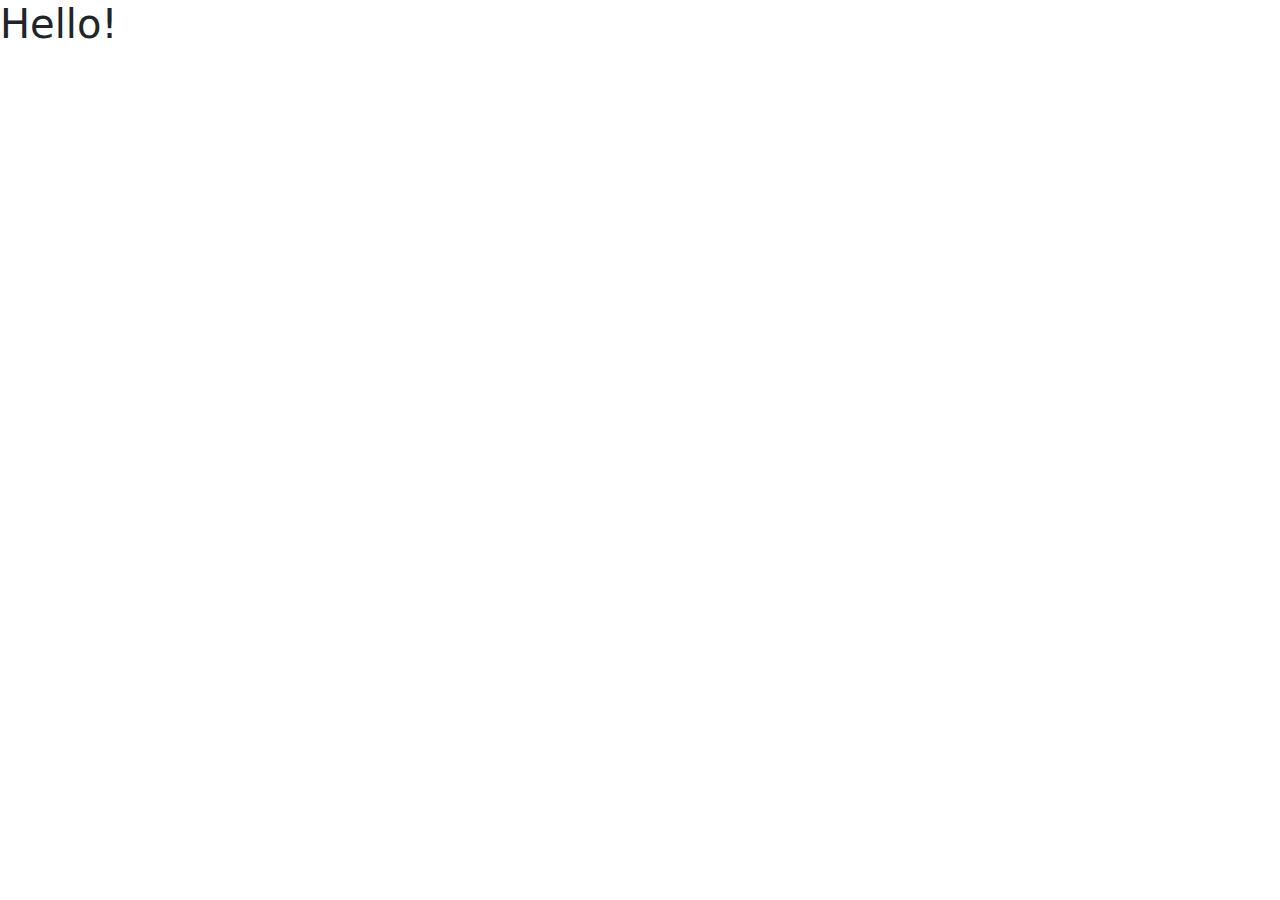
==== module3-solution/index.html @ c60fa70e "Added bootstrap 5 and jquery 3. Ready to start coding." ====
<!DOCTYPE html>
<htm lang="en">
	<head>
		<meta charset="utf-8">
		<meta name="viewport" content="width=device-width, initial-scale=1">
		<title>My First Web Page</title>
		<link rel="stylesheet" href="css/bootstrap.min.css">
		<link rel="stylesheet" href="css/styles.css">
	</head>
	<body>
		<h1>Hello!</h1>
		<script type="text/javascript" src="js/bootstrap.min.js"></script>
		<script type="text/javascript" src="js/script.js"></script>
		<script type="text/javascript" src="https://code.jquery.com/jquery-3.6.0.js" integrity="sha256-H+K7U5CnXl1h5ywQfKtSj8PCmoN9aaq30gDh27Xc0jk=" crossorigin="anonymous"></script>
	</body>
</html>
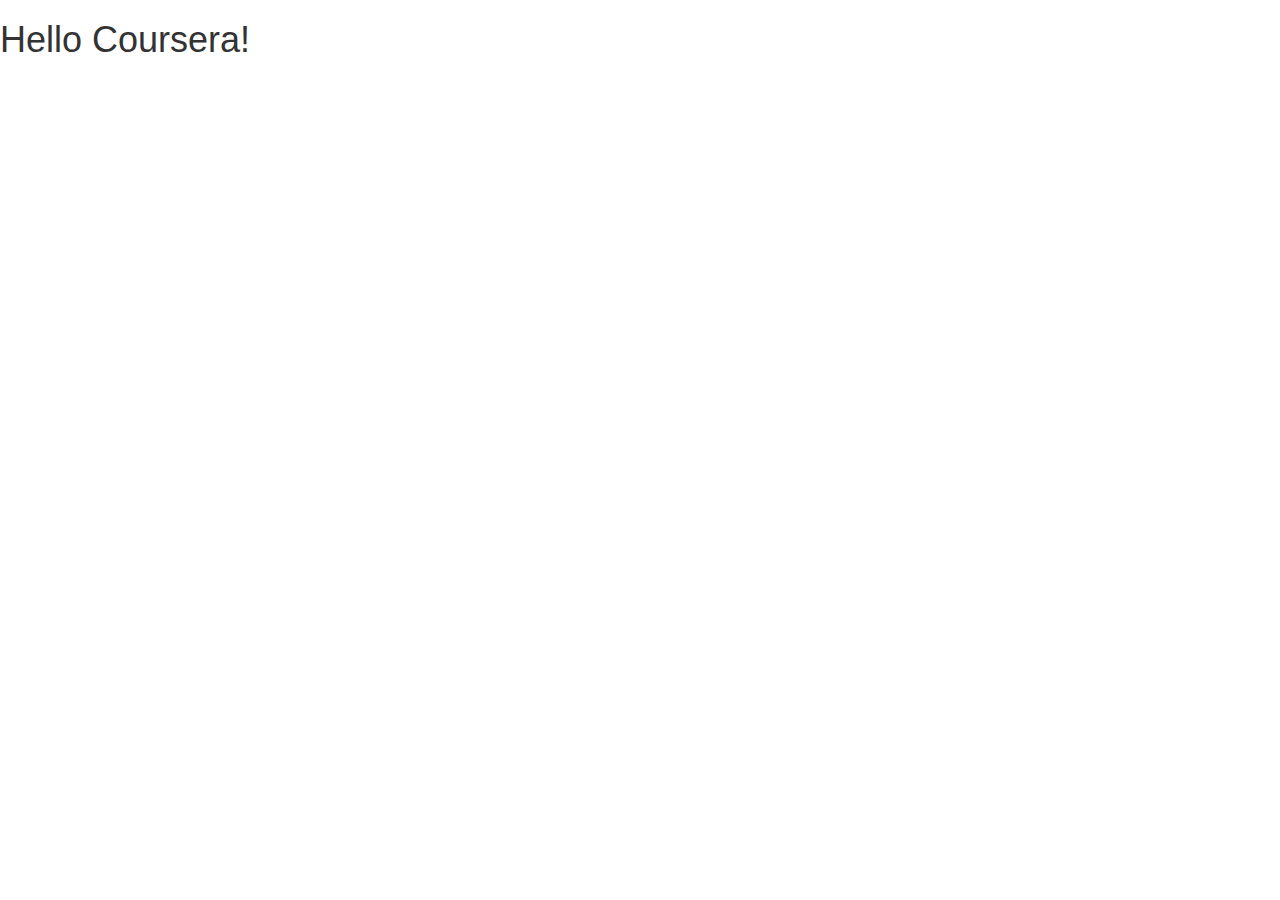
==== commit 4708e909: "Using Yakov preset" ====
--- a/module3-solution/index.html
+++ b/module3-solution/index.html
@@ -1,16 +1,28 @@
-<!DOCTYPE html>
-<htm lang="en">
-	<head>
-		<meta charset="utf-8">
-		<meta name="viewport" content="width=device-width, initial-scale=1">
-		<title>My First Web Page</title>
-		<link rel="stylesheet" href="css/bootstrap.min.css">
-		<link rel="stylesheet" href="css/styles.css">
-	</head>
-	<body>
-		<h1>Hello!</h1>
-		<script type="text/javascript" src="js/bootstrap.min.js"></script>
-		<script type="text/javascript" src="js/script.js"></script>
-		<script type="text/javascript" src="https://code.jquery.com/jquery-3.6.0.js" integrity="sha256-H+K7U5CnXl1h5ywQfKtSj8PCmoN9aaq30gDh27Xc0jk=" crossorigin="anonymous"></script>
-	</body>
-</html>+<!doctype html>
+<html lang="en">
+  <head>
+    <meta charset="utf-8">
+    <meta http-equiv="X-UA-Compatible" content="IE=edge">
+    <meta name="viewport" content="width=device-width, initial-scale=1">
+
+    <!-- HTML5 shim and Respond.js for IE8 support of HTML5 elements and media queries -->
+    <!-- WARNING: Respond.js doesn't work if you view the page via file:// -->
+    <!--[if lt IE 9]>
+      <script src="https://oss.maxcdn.com/html5shiv/3.7.2/html5shiv.min.js"></script>
+      <script src="https://oss.maxcdn.com/respond/1.4.2/respond.min.js"></script>
+    <![endif]-->
+
+    <title>Bootstrap Starter Page</title>
+    <link rel="stylesheet" href="css/bootstrap.min.css">
+    <link rel="stylesheet" href="css/styles.css">
+  </head>
+<body>
+
+  <h1>Hello Coursera!</h1>
+
+  <!-- jQuery (Bootstrap JS plugins depend on it) -->
+  <script src="js/jquery-1.11.3.min.js"></script>
+  <script src="js/bootstrap.min.js"></script>
+  <script src="js/script.js"></script>
+</body>
+</html>
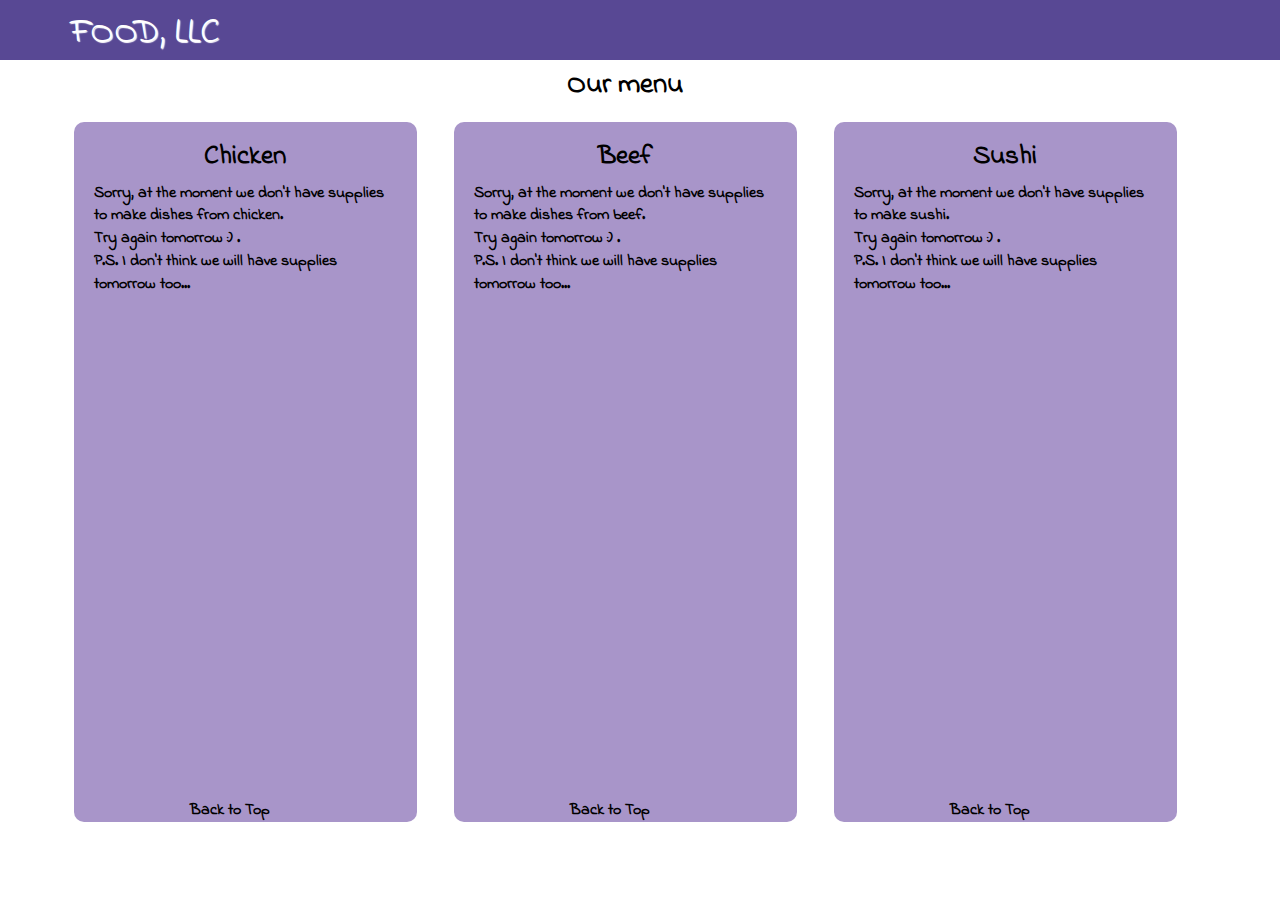
==== commit 1309c81b: "Completed module 3 assignment. Not perfect, needs some fixes." ====
--- a/module3-solution/index.html
+++ b/module3-solution/index.html
@@ -2,23 +2,77 @@
 <html lang="en">
   <head>
     <meta charset="utf-8">
-    <meta http-equiv="X-UA-Compatible" content="IE=edge">
     <meta name="viewport" content="width=device-width, initial-scale=1">
-
-    <!-- HTML5 shim and Respond.js for IE8 support of HTML5 elements and media queries -->
-    <!-- WARNING: Respond.js doesn't work if you view the page via file:// -->
-    <!--[if lt IE 9]>
-      <script src="https://oss.maxcdn.com/html5shiv/3.7.2/html5shiv.min.js"></script>
-      <script src="https://oss.maxcdn.com/respond/1.4.2/respond.min.js"></script>
-    <![endif]-->
-
-    <title>Bootstrap Starter Page</title>
+    <title>Module 3 assignment</title>
     <link rel="stylesheet" href="css/bootstrap.min.css">
     <link rel="stylesheet" href="css/styles.css">
+    <link rel="preconnect" href="https://fonts.googleapis.com">
+    <link rel="preconnect" href="https://fonts.gstatic.com" crossorigin>
+    <link href="https://fonts.googleapis.com/css2?family=Indie+Flower&display=swap" rel="stylesheet">
   </head>
 <body>
+  <!--    Header      -->
+  <header>
+    <nav id="header-nav" class="navbar navbar-default">
+      <div class="container">
+        <div class="navbar-header">
+          <!--      Brand name          -->
+          <div class="navbar-brand">
+            <a href="index.html" class="pull-left"><h1>Food, LLC</h1></a>
+          </div>
+          <!--      Dropdown button     -->
+          <button type="button" class="navbar-toggle collapsed" data-toggle="collapse" data-target="#collapsable-nav" aria-expanded="false">
+            <span class="sr-only">Toggle navigation</span>
+            <span class="icon-bar"></span>
+            <span class="icon-bar"></span>
+            <span class="icon-bar"></span>
+          </button>
+        </div>
+        <!--    Dropdown choices    -->
+        <div id="collapsable-nav" class="collapse navbar-collapse">
+          <ul id="nav-list" class="nav navbar-nav navbar-right hidden-lg hidden-md hidden-sm">
+            <li>
+              <a href="#chicken">Chicken</a>
+            </li>
+            <li>
+              <a href="#befe">Beef</a>
+            </li>
+            <li>
+              <a href="#sushi">Sushi</a>
+            </li>
+          </ul>
+        </div>
+      </div>
+    </nav>
+  </header>
+  <!--     Main content       -->
+  <div class="row">
+    <div id="main-content" class="container">
+      <h2 id="our-menu" class="text-center">Our menu</h2>
+      <section class="col-xs-12 col-sm-6 col-md-4">
+          <div class="category-text">
+            <h3 id="chicken" class="category-title text-center">Chicken</h3>
+            Sorry, at the moment we don't have supplies to make dishes from chicken.<br>Try again tomorrow&nbsp;:)&nbsp;.<br>P.S. I don't think we will have supplies tomorrow too...
+            <a class="back-to-top" href="#our-menu"><span>Back to Top</span></a>
+          </div>
+      </section>
+      <section class="col-xs-12 col-sm-6 col-md-4">
+          <div class="category-text">
+            <h3 id="befe" class="category-title text-center">Beef</h3>
+            Sorry, at the moment we don't have supplies to make dishes from beef.<br>Try again tomorrow&nbsp;:)&nbsp;.<br>P.S. I don't think we will have supplies tomorrow too...
+            <a class="back-to-top" href="#our-menu"><span>Back to Top</span></a>
+          </div>
+      </section>
+      <section class="col-xs-12 col-sm-12 col-md-4">
+          <div class="category-text">
+            <h3 id="sushi" class="category-title text-center">Sushi</h3>
+            Sorry, at the moment we don't have supplies to make sushi.<br>Try again tomorrow&nbsp;:)&nbsp;.<br>P.S. I don't think we will have supplies tomorrow too...
+            <a class="back-to-top" href="#our-menu"><span>Back to Top</span></a>
+          </div>
+      </section>
+    </div>
+  </div>
 
-  <h1>Hello Coursera!</h1>
 
   <!-- jQuery (Bootstrap JS plugins depend on it) -->
   <script src="js/jquery-1.11.3.min.js"></script>
--- a/module3-solution/css/styles.css
+++ b/module3-solution/css/styles.css
@@ -0,0 +1,164 @@
+body {
+	font-size: 16px;
+	color: #000;
+	background-color: #fff;
+	font-family: 'Indie Flower', cursive;
+	font-weight: bold;
+}
+
+.row {
+	width: 100%;
+}
+
+/*		HEADER		*/
+#header-nav {
+	background-color: #584894;
+	border-radius: 0;
+	border: 0;
+	height: 60px;
+}
+
+.navbar-brand {
+	padding-top: 20px;
+}
+
+/*		BRAND NAME		*/
+.navbar-brand h1 {
+	color: #fff;
+	font-size: 2em;
+	text-transform: uppercase;
+	text-shadow: 1px 1px 1px #fff;
+	margin-top: 0;
+	margin-bottom: 0;
+	line-height: .75;
+	float: right;
+}
+
+.navbar-brand a:hover, .navbar-brand a:focus {
+	text-decoration: none;
+}
+
+/*		DROPDOWN MENU		*/
+#nav-list {
+	margin-top: 3px;
+	position: relative;
+    z-index: 1;
+}
+
+#navbar-collapse {
+	background-color: #f6b319;
+}
+
+#nav-list a {
+	color: #000;
+	text-align: center;
+	font-size: 1.2em;
+}
+
+#nav-list li {
+	background: #a8a8a8;
+}
+
+#nav-list li:nth-child(2) {
+	background: #d9d9d9;
+}
+
+#nav-list a:hover {
+	background: #fff;
+}
+
+.navbar-default .navbar-collapse, .navbar-default .navbar-form {
+    border-color: #584894;
+}
+
+/*		BUTTON		*/
+.navbar-header button.navbar-toggle, .navbar-header .icon-bar {
+	border: 1px solid #fff;
+}
+
+.navbar-header button.navbar-toggle {
+	clear: both;
+	margin-top: -36px;
+}
+
+/*		MAIN CONTENT 		*/
+#our-menu {
+	margin: -10px;
+	margin-bottom: 20px;
+	font-weight: bold;
+	font-size: 1.8em;
+}
+
+.category-text {
+	padding-top: 20px;
+	padding-left: 20px;
+	padding-right: 20px;
+	background-color: #a895c9;
+	width: 98%;
+	height: 700px;
+	margin-left: auto;
+	margin-right: auto;
+	color: black;
+	border-radius: 10px;
+	margin-bottom: 30px;
+}
+
+.category-title {
+	font-size: 1.7em;
+	font-weight: bold;
+	margin: 0;
+	padding-bottom: 10px;
+}
+
+a.back-to-top {
+	color: black;
+	position: absolute;
+	bottom: 0;
+}
+
+a.back-to-top:hover, a.back-to-top:focus {
+	text-decoration: none;
+	color: #fff;
+}
+
+.category-text {
+	position: relative;
+}
+
+/****** MEDIA QUERIES ******/
+/*		LARGE DEVICES		*/
+@media (min-width: 1200px) {
+
+}
+
+/*		MEDIUM DEVICES		*/
+@media (min-width: 992px) and (max-width: 1199px) {
+	a.back-to-top {
+		bottom: 0;
+		left: 100px;
+	}
+}
+
+/*		SMALL DEVICES		*/
+@media (min-width: 768px) and (max-width: 991px) {
+	.col-sm-12 a.back-to-top {
+		bottom: 0;
+		left: 300px;
+	}
+}
+
+/*		X-SMALL DEVICES		*/
+@media (min-width: 521px) and (max-width: 767px) {
+	a.back-to-top {
+		bottom: 0;
+		left: 290px;
+	}
+}
+
+/*		XX-SMALL DEVICES	*/
+@media (max-width: 520px) {
+	a.back-to-top {
+		bottom: 0;
+		left: 160px;
+	}
+}
